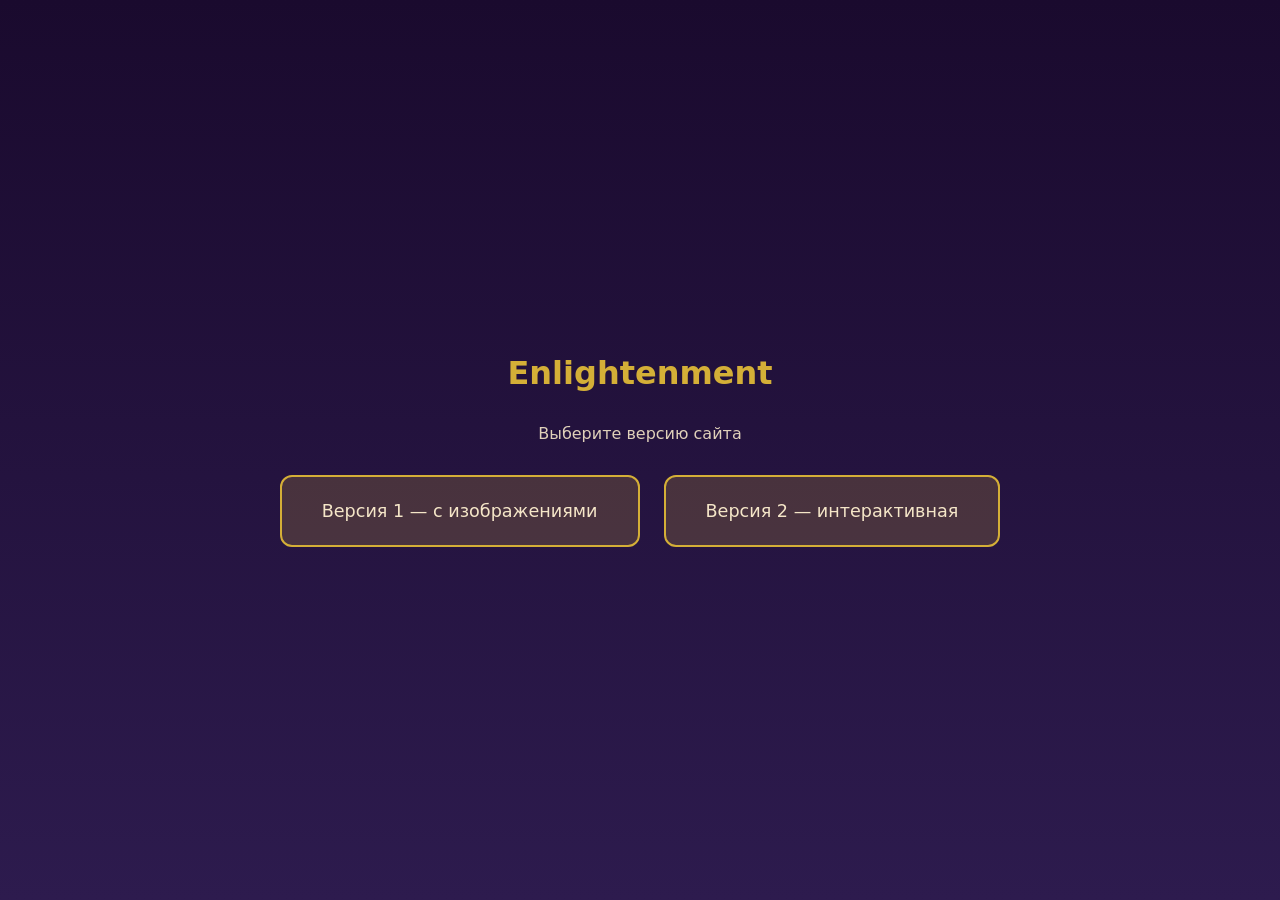
==== index.html @ e348ccd0 "Enlightenment: Ð²ÐµÑ€ÑÐ¸Ñ 1 (Ñ Ð¸Ð·Ð¾Ð±Ñ€Ð°Ð¶ÐµÐ½Ð¸ÑÐ¼Ð¸) Ð¸ Ð²ÐµÑ€ÑÐ¸Ñ 2 (Ð¸Ð½Ñ‚ÐµÑ€Ð°ÐºÑ‚Ð¸Ð" ====
<!DOCTYPE html>
<html lang="ru">
<head>
    <meta charset="UTF-8">
    <meta name="viewport" content="width=device-width, initial-scale=1.0">
    <title>Enlightenment — Выбор версии</title>
    <style>
        * { margin: 0; padding: 0; box-sizing: border-box; }
        body {
            font-family: system-ui, sans-serif;
            background: linear-gradient(180deg, #1a0a2e, #2d1b4e);
            min-height: 100vh;
            display: flex;
            align-items: center;
            justify-content: center;
            color: #f5e6c8;
        }
        .container {
            text-align: center;
            padding: 2rem;
        }
        h1 { margin-bottom: 2rem; color: #d4af37; }
        .links { display: flex; gap: 1.5rem; justify-content: center; flex-wrap: wrap; }
        a {
            display: block;
            padding: 1.5rem 2.5rem;
            background: rgba(212, 175, 55, 0.2);
            border: 2px solid #d4af37;
            color: #f5e6c8;
            text-decoration: none;
            border-radius: 12px;
            font-size: 1.1rem;
            transition: all 0.3s;
        }
        a:hover {
            background: rgba(212, 175, 55, 0.4);
            transform: translateY(-4px);
        }
    </style>
</head>
<body>
    <div class="container">
        <h1>Enlightenment</h1>
        <p style="margin-bottom: 2rem; opacity: 0.9;">Выберите версию сайта</p>
        <div class="links">
            <a href="1/index.html">Версия 1 — с изображениями</a>
            <a href="2/index.html">Версия 2 — интерактивная</a>
        </div>
    </div>
</body>
</html>
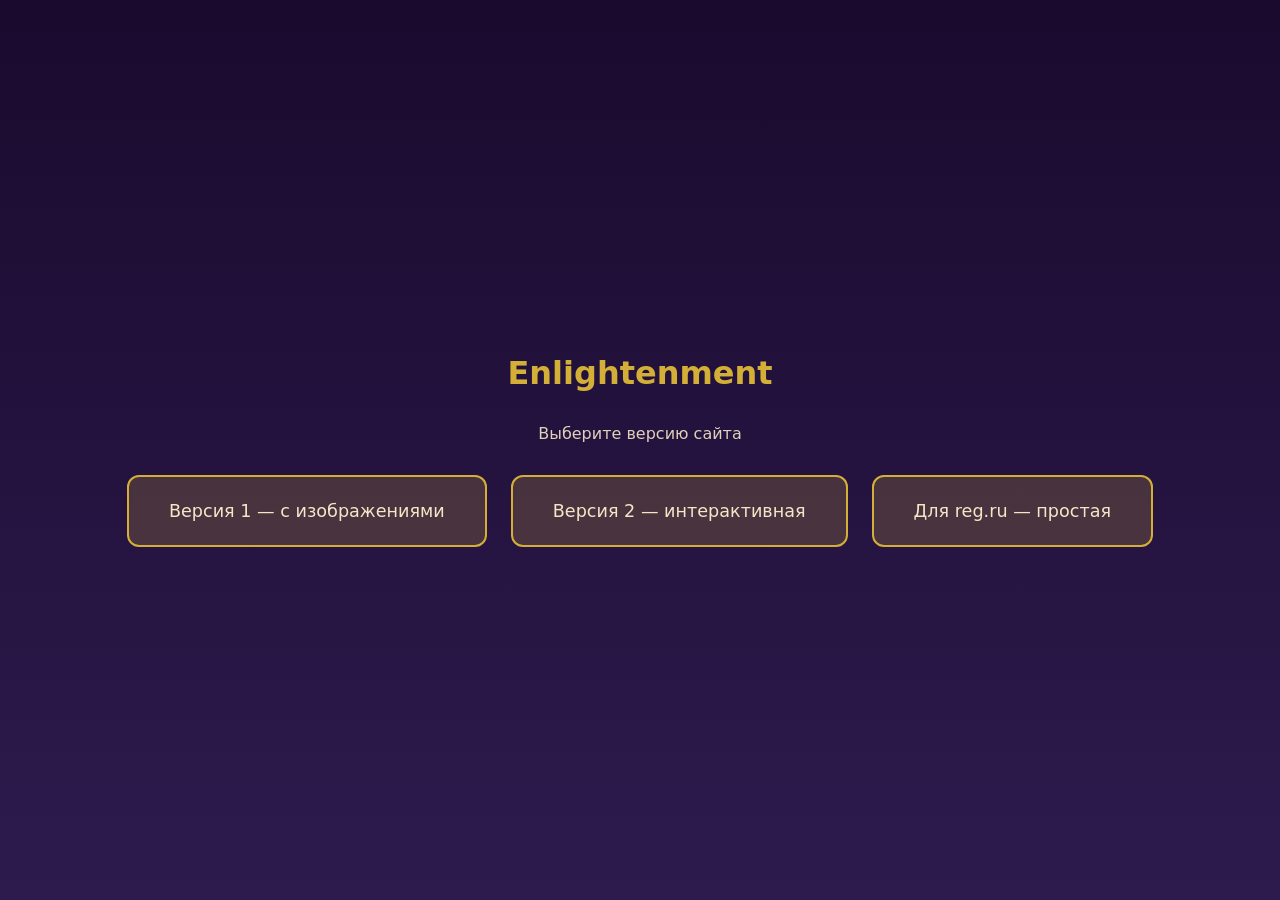
==== commit fc4bf567: "Ð’ÐµÑ€ÑÐ¸Ñ Ð´Ð»Ñ reg.ru: HTML + CSS, Ð±ÐµÐ· Ð²Ð½ÐµÑˆÐ½Ð¸Ñ… Ð·Ð°Ð²Ð¸ÑÐ¸Ð¼Ð¾ÑÑ‚ÐµÐ¹ Co-authored-b" ====
--- a/index.html
+++ b/index.html
@@ -45,6 +45,7 @@
         <div class="links">
             <a href="1/index.html">Версия 1 — с изображениями</a>
             <a href="2/index.html">Версия 2 — интерактивная</a>
+            <a href="hosting/index.html">Для reg.ru — простая</a>
         </div>
     </div>
 </body>
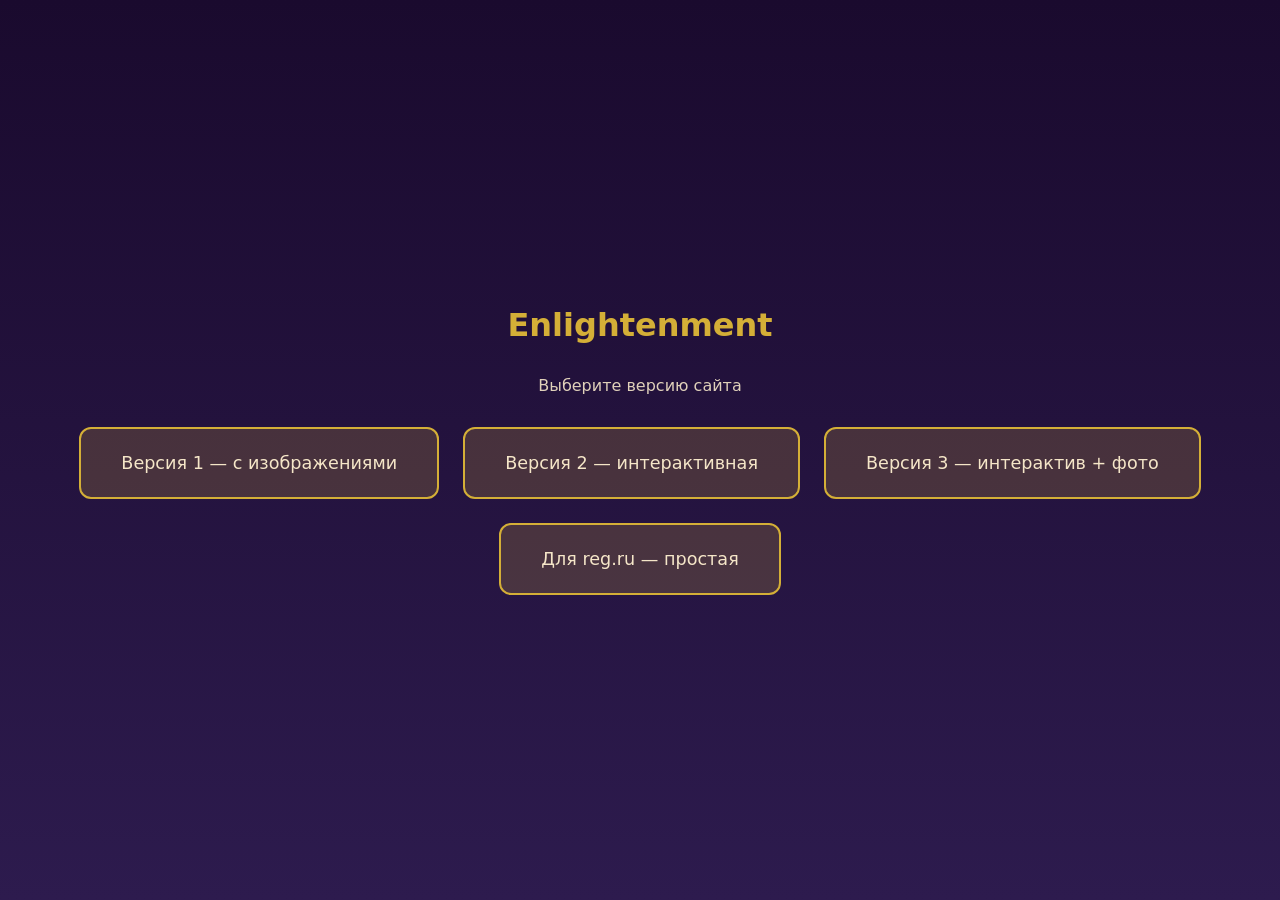
==== commit 5bf41ffa: "Version 3: interactive + photos Co-authored-by: Cursor <cursoragent@cursor.com>" ====
--- a/index.html
+++ b/index.html
@@ -45,6 +45,7 @@
         <div class="links">
             <a href="1/index.html">Версия 1 — с изображениями</a>
             <a href="2/index.html">Версия 2 — интерактивная</a>
+            <a href="3/index.html">Версия 3 — интерактив + фото</a>
             <a href="hosting/index.html">Для reg.ru — простая</a>
         </div>
     </div>
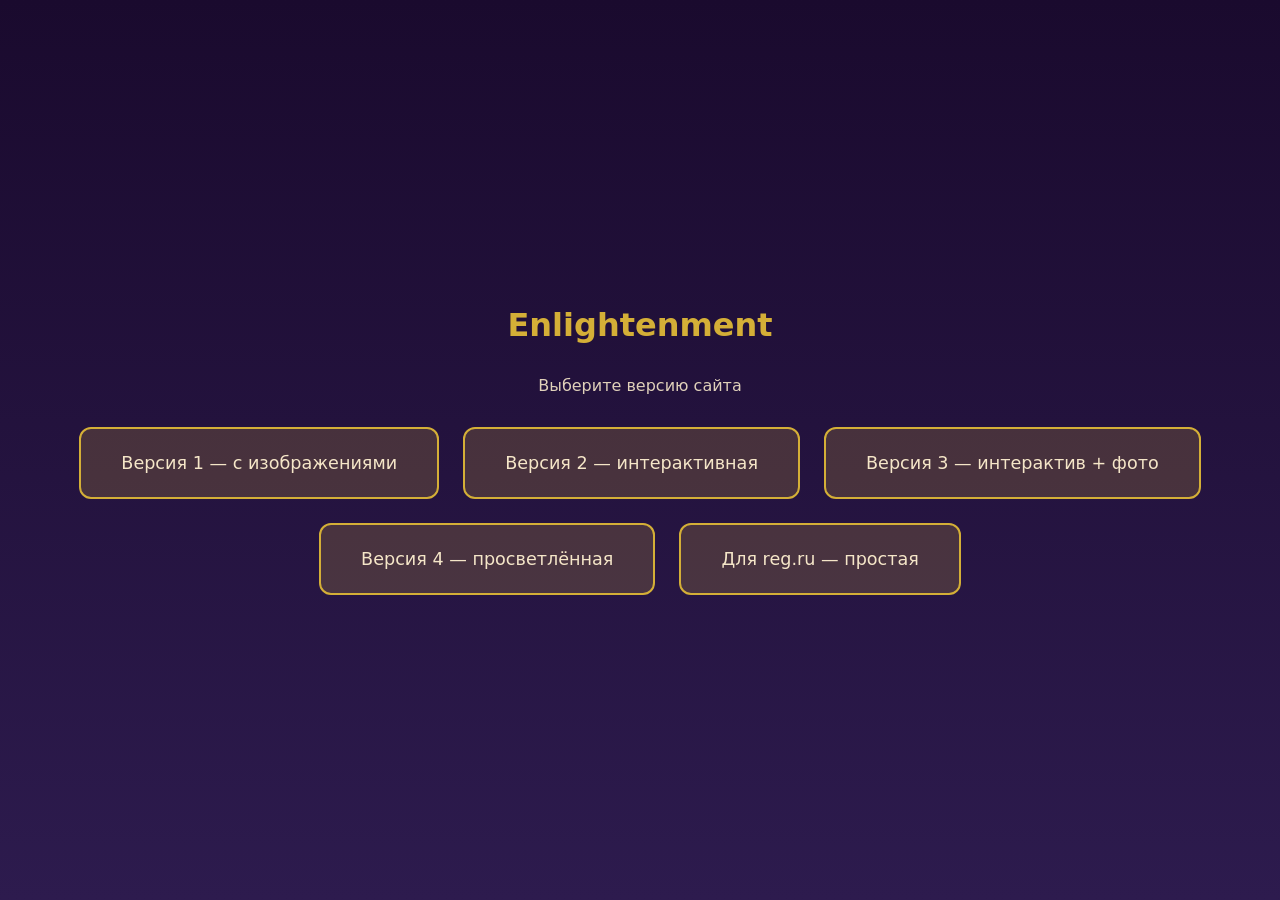
==== commit 0003a0a4: "Version 4: stable, no jitter, enlightened Co-authored-by: Cursor <cursoragent@cursor.com>" ====
--- a/index.html
+++ b/index.html
@@ -46,6 +46,7 @@
             <a href="1/index.html">Версия 1 — с изображениями</a>
             <a href="2/index.html">Версия 2 — интерактивная</a>
             <a href="3/index.html">Версия 3 — интерактив + фото</a>
+            <a href="4/index.html">Версия 4 — просветлённая</a>
             <a href="hosting/index.html">Для reg.ru — простая</a>
         </div>
     </div>
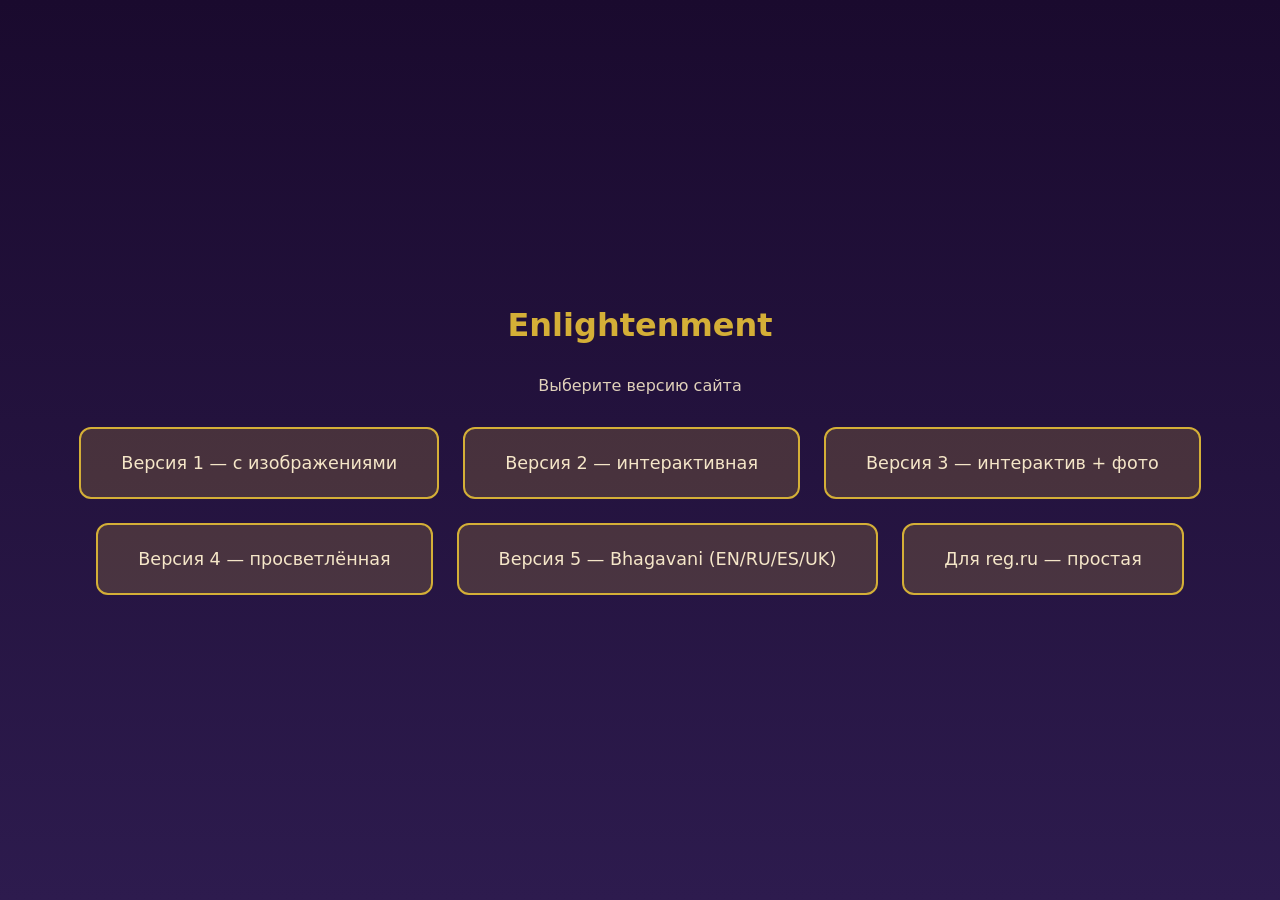
==== commit 8298bc6e: "Version 5: Bhagavani Family - golden design, EN/RU/ES/UK, 8 pages Co-authored-by: Cursor <cursoragen" ====
--- a/index.html
+++ b/index.html
@@ -47,6 +47,7 @@
             <a href="2/index.html">Версия 2 — интерактивная</a>
             <a href="3/index.html">Версия 3 — интерактив + фото</a>
             <a href="4/index.html">Версия 4 — просветлённая</a>
+            <a href="5/index.html">Версия 5 — Bhagavani (EN/RU/ES/UK)</a>
             <a href="hosting/index.html">Для reg.ru — простая</a>
         </div>
     </div>
